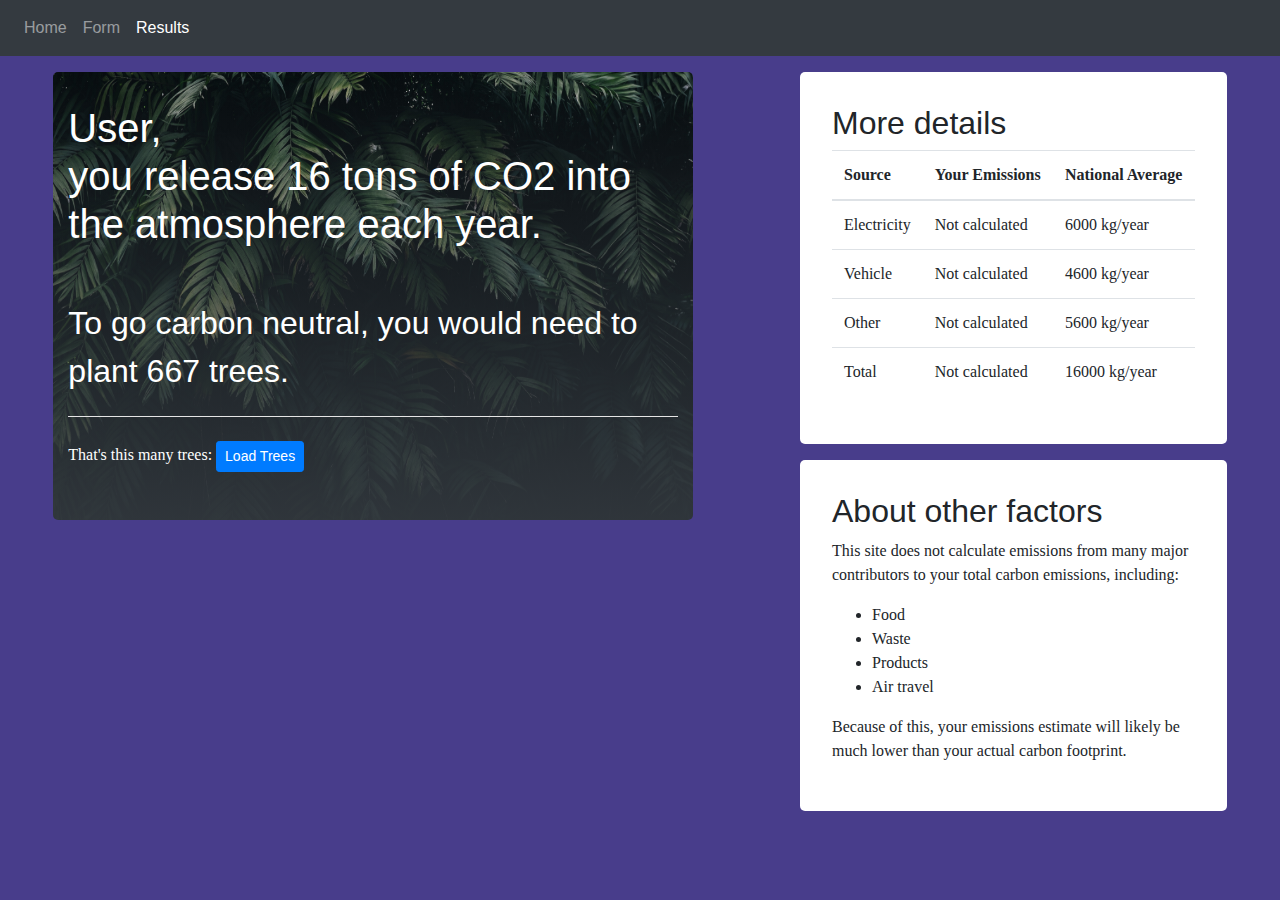
==== final.html @ ccb5faf4 "added results page" ====
<!DOCTYPE html>
<html>
  <head>
    <meta charset="UTF-8" />
    <meta name="viewport" content="width=device-width, initial-scale=1.0" />

    <!--Bootstrap cdn link-->
    <link
      rel="stylesheet"
      href="https://stackpath.bootstrapcdn.com/bootstrap/4.3.1/css/bootstrap.min.css"
      integrity="sha384-ggOyR0iXCbMQv3Xipma34MD+dH/1fQ784/j6cY/iJTQUOhcWr7x9JvoRxT2MZw1T"
      crossorigin="anonymous"
    />
    <link href="https://cdn.jsdelivr.net/npm/bootstrap-icons@1.3.0/font/bootstrap-icons.css" rel="stylesheet">
    <style>
    body {
      background-color: darkslateblue;
      font-family: Georgia, 'Times New Roman', Times, serif;
      font-size: 18;
    }
    
    h1, h2, #tree-button, nav {
      font-family: Verdana, Geneva, Tahoma, sans-serif;
    }

    section {
      background-color: white;
      border-radius: 5px;
      padding: 2em 2em;
      margin-bottom: 1em;
    }

    #main {
      color: white;
      background-color: #343a40;
      background-image: linear-gradient(to bottom, transparent, #343a40 90%),
        url("images/pexels-cátia-matos-1072179.jpg");
      background-size: 100% 35em;
      background-repeat: no-repeat;
    }

    .row {
      justify-content: space-around;
      margin: 0px;
      align-items:flex-start;
    }
    </style>
  </head>
  <body>
    <!--begin navbar -->
    <nav
      class="navbar navbar-expand-md navbar-dark bg-dark sticky-top"
      style="margin-bottom: 1em"
    >
      <button
        class="navbar-toggler"
        type="button"
        data-toggle="collapse"
        data-target="navbarNav"
        aria-controls="navbarNav"
        aria-expanded="false"
        aria-label="Toggle navigation"
      >
        <span class="navbar-toggler-icon"></span>
      </button>
      <div class="collapse navbar-collapse" id="navbarNav">
        <ul class="navbar-nav">
          <li class="nav-item">
            <a class="nav-link" href="index.html">Home</a>
          </li>
          <li class="nav-item">
            <a class="nav-link" href="form.html">Form</a>
          </li>
          <li class="nav-item active">
            <a class="nav-link" href="#">Results</a>
          </li>
        </ul>
      </div>
    </nav>

    <!-- begin grid -->
    <div class="row">
      <!-- main section - 
            this panel displays the number of trees you should plant -->
      <section class="col-md-6 col-10" id="main">
        <h1>
          <span id="name">User</span>, <br />you release
          <span id="total-emissions">16 tons</span> of CO2 into the atmosphere
          each year.<br /><br />
          <small
            >To go carbon neutral, you would need to plant
            <span id="trees-number">667</span> trees.</small
          >
        </h1>
        <hr class="my-4"color="white"/>
        <p>That's this many trees:  <button class="btn btn-sm btn-primary" id="tree-button" onclick="loadTrees()">Load Trees</button></p>
        <span id="tree-span" style= "font-size: 24px;"></span>
      </section>
      <div class="col-md-4 col-10 p-0">
        <!-- Overview section - 
            this panel displays more detailed information using a table -->
        <section>
          <h2>More details</h2>
          <table class="table">
            <thead>
              <th scope="col">Source</th>
              <th scope="col">Your Emissions</th>
              <th scope="col">National Average</th>
            </thead>
            <tbody>
              <tr>
                <td>Electricity</td>
                <td id="electricity-emissions">Not calculated</td>
                <td>6000 kg/year</td>
              </tr>
              <tr>
                <td>Vehicle</td>
                <td id="vehicle-emissions">Not calculated</td>
                <td>4600 kg/year</td>
              </tr>
              <tr>
                <td>Other</td>
                <td>Not calculated</td>
                <td>5600 kg/year</td>
              </tr>
              <tr>
                <td>Total</td>
                <td id="total-emissions-2">Not calculated</td>
                <td>16000 kg/year</td>
              </tr>
            </tbody>
          </table>
        </section>
        <!-- Info section -->
        <section>
          <h2>About other factors</h2>
          <p> This site does not calculate emissions from many major contributors to your total carbon emissions, including:
            <ul>
              <li>Food</li>
              <li>Waste</li>
              <li>Products</li>
              <li>Air travel</li>
            </ul>
            Because of this, your emissions estimate will likely be much lower than your actual carbon footprint.
          </p>
        </section>
      </div>
    </div>
    <script>
      /* get values from url
      This only works on some browsers. Hopefully i will fix later */
      var url = window.location.href;
      var pattern = /(?<=name=).*(?=\&e)|(?<=eEm=).*(?=\&c)|(?<=cEm=).*/g;
      var results = url.match(pattern);

      var name = results[0];
      var electric = Number(results[1]);
      var vehicle = Number(results[2]);

      //check that values were received
      console.log(
        "name: " + name + " electric: " + electric + " vehicle: " + vehicle
      );

      //calculate emissions
      var totalEmissions = (electric + vehicle) / 1000;
      var electricKg = electric / 1000;
      var vehicleKg = vehicle / 1000;

      /* Calculate number of trees,
         assuming one tree absorbs 21kg co2 per year */
      var myTrees = Math.ceil(totalEmissions / 21);

      //display info on page
      document.getElementById("name").innerText = name;
      document.getElementById("total-emissions").innerText =
        Math.round(totalEmissions) + " kg";
      document.getElementById("trees-number").innerText = myTrees;
      document.getElementById("electricity-emissions").innerText =
        Math.round(electricKg) + " kg/year";
      document.getElementById("vehicle-emissions").innerText =
        Math.round(vehicleKg) + " kg/year";
      document.getElementById("total-emissions-2").innerText =
        Math.round(totalEmissions) + " kg";

      /* generate trees 
         oh gosh i tried so hard to use setTimeout and setInterval
         so they don't all load at once but those methods do not like me 
         also for some reason the column gets narrower when this runs? what */
      function loadTrees() {
        for (var i = 0; i < myTrees; i++) {
          document.getElementById("tree-span").
          insertAdjacentHTML("beforeend","<i class='bi bi-tree-fill'></i>");
        }

        //remove load trees button
        document.getElementById("tree-button").remove();
      }
    </script>
  </body>
</html>
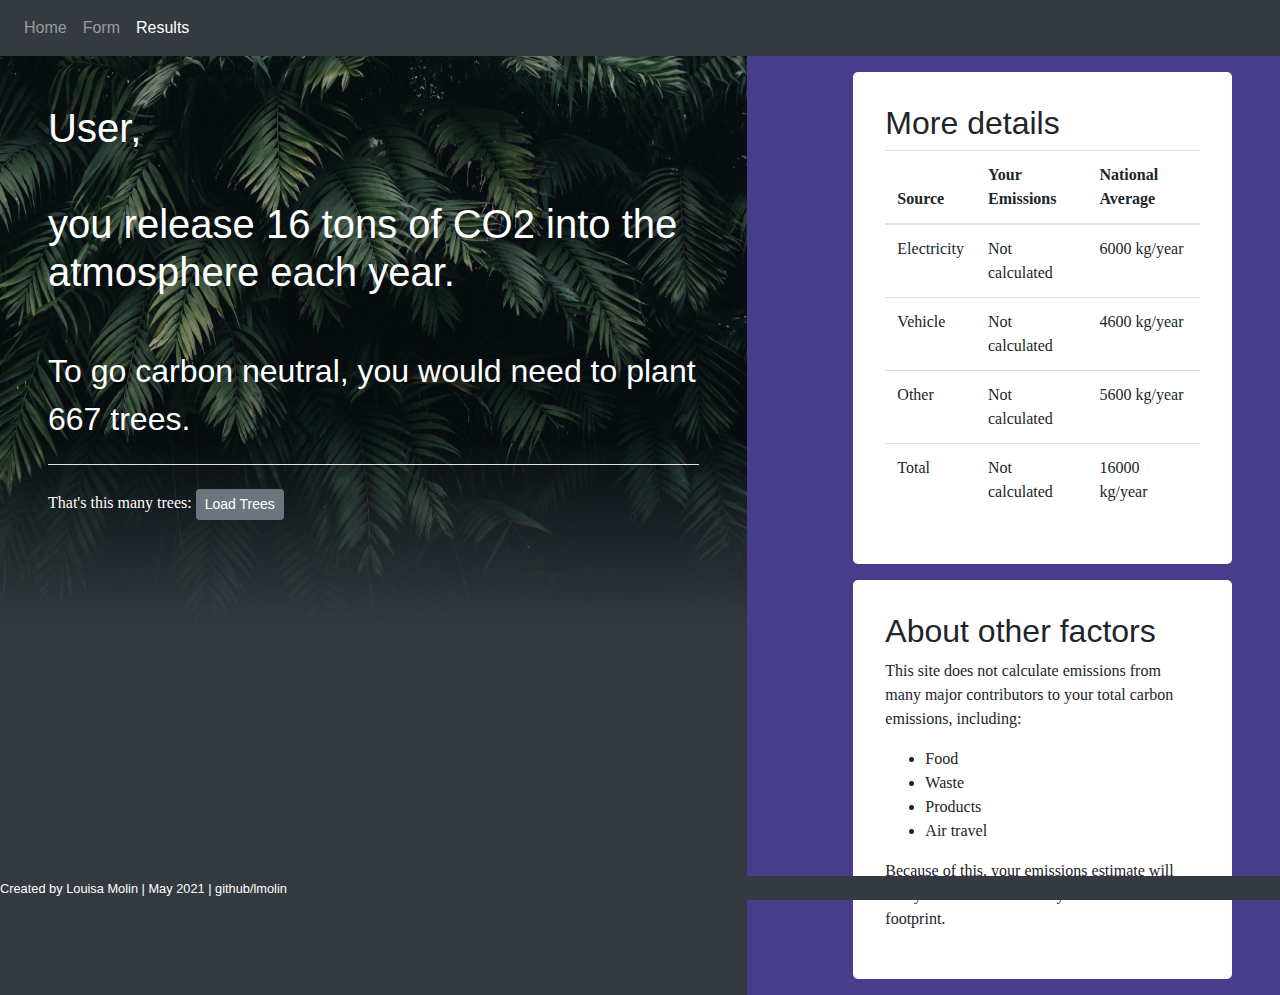
==== commit 55b853b2: "changed regex to work with more browsers, improved formatting on smaller screens, updated readme" ====
--- a/final.html
+++ b/final.html
@@ -13,10 +13,14 @@
     />
     <link href="https://cdn.jsdelivr.net/npm/bootstrap-icons@1.3.0/font/bootstrap-icons.css" rel="stylesheet">
     <style>
+
+    html{
+      overflow-y: scroll;
+    }
     body {
       background-color: darkslateblue;
       font-family: Georgia, 'Times New Roman', Times, serif;
-      font-size: 18;
+      font-size: 16px;
     }
     
     h1, h2, #tree-button, nav {
@@ -27,30 +31,42 @@
       background-color: white;
       border-radius: 5px;
       padding: 2em 2em;
-      margin-bottom: 1em;
-    }
-
-    #main {
+      margin: 1em 3em 1em 0em;
+    }
+
+    main {
       color: white;
       background-color: #343a40;
-      background-image: linear-gradient(to bottom, transparent, #343a40 90%),
+      background-image: linear-gradient(to bottom, transparent 60%, #343a40 90%),
         url("images/pexels-cátia-matos-1072179.jpg");
-      background-size: 100% 35em;
+      background-size: 100% 40em;
       background-repeat: no-repeat;
     }
 
     .row {
-      justify-content: space-around;
+      justify-content: space-between;
       margin: 0px;
-      align-items:flex-start;
-    }
+      padding: 0px;
+    }
+
+    footer {
+      width: 100%;
+      height: 1.5em;
+      position: fixed;
+      bottom: 0;
+      left: 0;
+      color: white;
+      font-family: Verdana, Geneva, Tahoma, sans-serif;
+      background-color:#343a40;
+    }
+
     </style>
   </head>
   <body>
     <!--begin navbar -->
     <nav
       class="navbar navbar-expand-md navbar-dark bg-dark sticky-top"
-      style="margin-bottom: 1em"
+      style="margin-bottom: 0px"
     >
       <button
         class="navbar-toggler"
@@ -82,9 +98,9 @@
     <div class="row">
       <!-- main section - 
             this panel displays the number of trees you should plant -->
-      <section class="col-md-6 col-10" id="main">
+      <main class="col-lg-7 col-12 p-5">
         <h1>
-          <span id="name">User</span>, <br />you release
+          <span id="name">User</span>, <br /><br />you release
           <span id="total-emissions">16 tons</span> of CO2 into the atmosphere
           each year.<br /><br />
           <small
@@ -93,10 +109,10 @@
           >
         </h1>
         <hr class="my-4"color="white"/>
-        <p>That's this many trees:  <button class="btn btn-sm btn-primary" id="tree-button" onclick="loadTrees()">Load Trees</button></p>
-        <span id="tree-span" style= "font-size: 24px;"></span>
-      </section>
-      <div class="col-md-4 col-10 p-0">
+        <p>That's this many trees: <button class="btn btn-sm btn-secondary" id="tree-button" onclick="loadTrees()">Load Trees</button></p>
+        <span id="tree-span" style= "font-size: 24px"></span>
+      </main>
+      <div class="col-lg-4 col-10 p-0">
         <!-- Overview section - 
             this panel displays more detailed information using a table -->
         <section>
@@ -146,16 +162,16 @@
         </section>
       </div>
     </div>
+    <footer><small>Created by Louisa Molin | May 2021 | github/lmolin </small></footer>
     <script>
-      /* get values from url
-      This only works on some browsers. Hopefully i will fix later */
+      /* get values from url */
       var url = window.location.href;
-      var pattern = /(?<=name=).*(?=\&e)|(?<=eEm=).*(?=\&c)|(?<=cEm=).*/g;
+      var pattern = /(name=).*(?=\&e)|(eEm=).*(?=\&c)|(cEm=).*/g;
       var results = url.match(pattern);
 
-      var name = results[0];
-      var electric = Number(results[1]);
-      var vehicle = Number(results[2]);
+      var name = results[0].slice(5, results[0].length);
+      var electric = Number(results[1].slice(4, results[1].length));
+      var vehicle = Number(results[2].slice(4, results[2].length));
 
       //check that values were received
       console.log(
@@ -188,10 +204,14 @@
          so they don't all load at once but those methods do not like me 
          also for some reason the column gets narrower when this runs? what */
       function loadTrees() {
+
+        treeSpan = document.getElementById("tree-span");
+
         for (var i = 0; i < myTrees; i++) {
-          document.getElementById("tree-span").
-          insertAdjacentHTML("beforeend","<i class='bi bi-tree-fill'></i>");
+          treeSpan.insertAdjacentHTML("beforeend","<i class='bi bi-tree-fill'></i>");
         }
+        
+        treeSpan.insertAdjacentHTML("afterend","<p style='text-align: right'><br />You'd better get planting!</p>")
 
         //remove load trees button
         document.getElementById("tree-button").remove();
